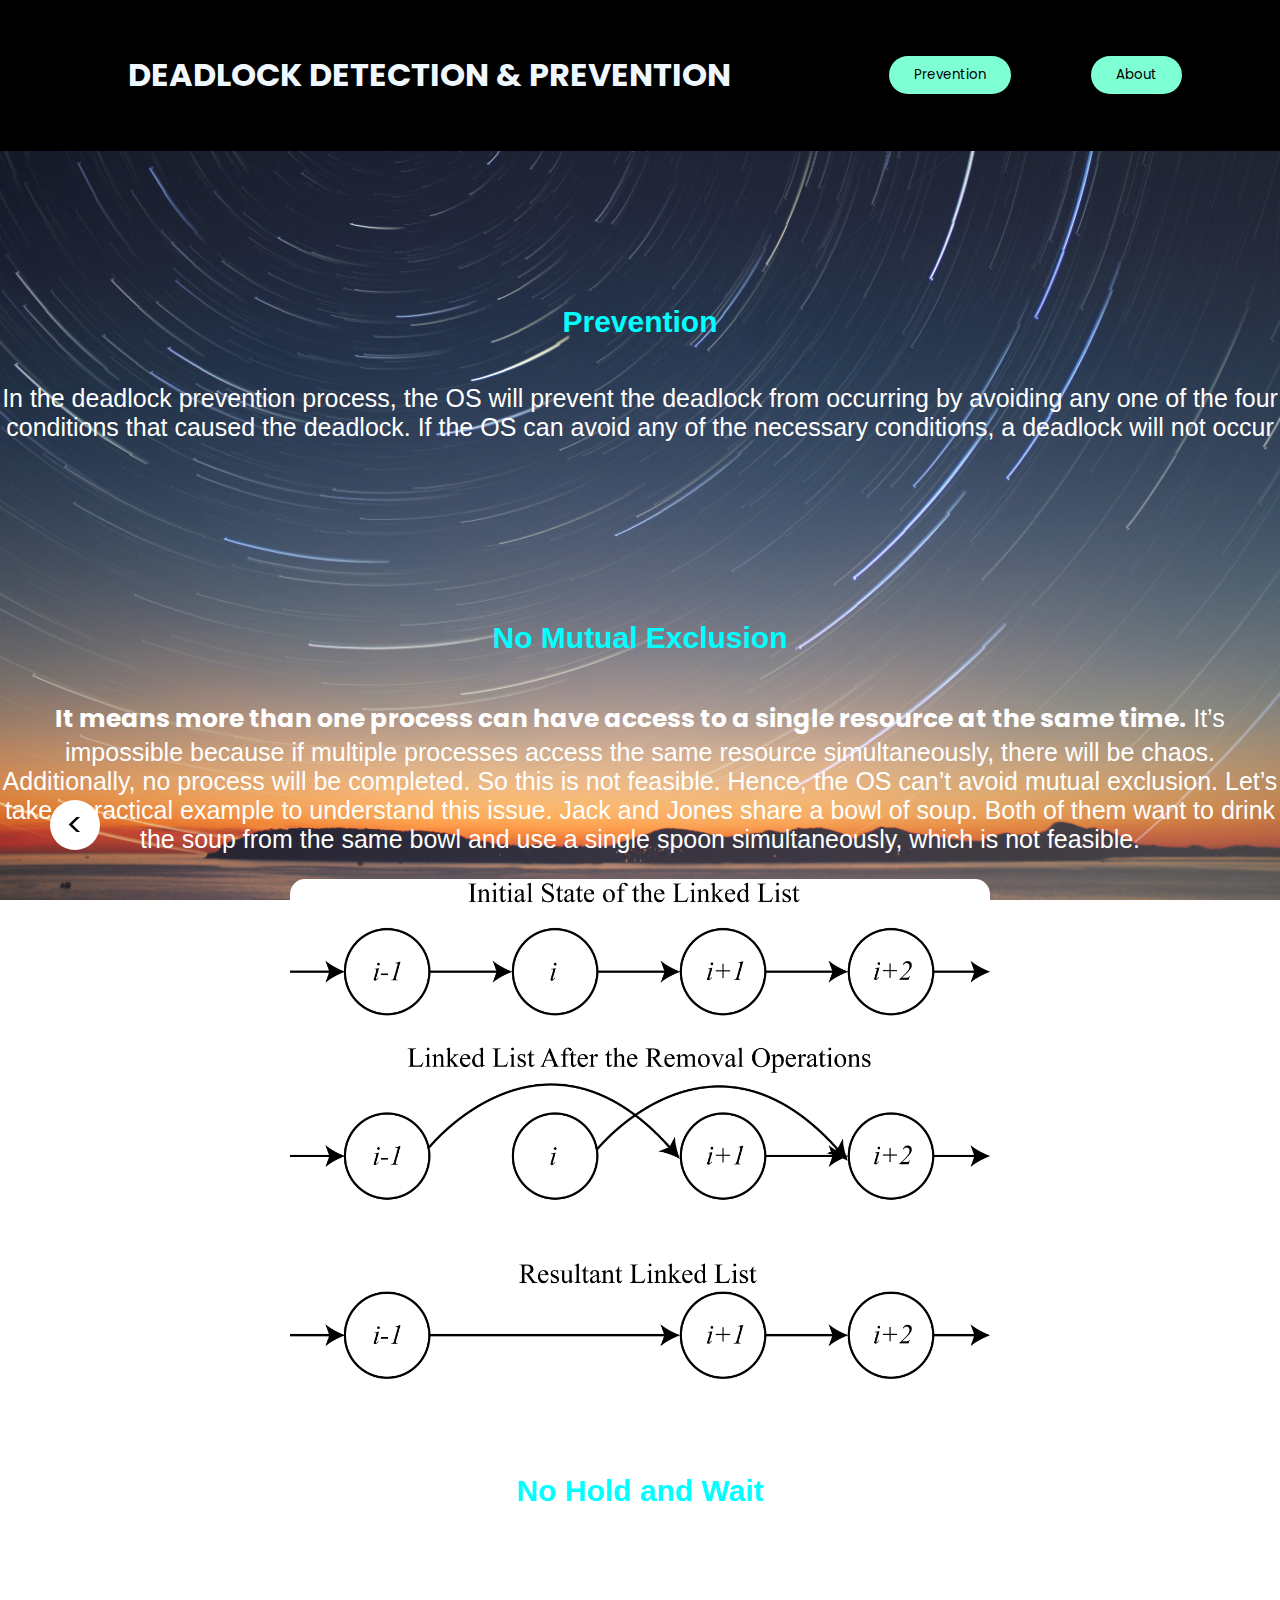
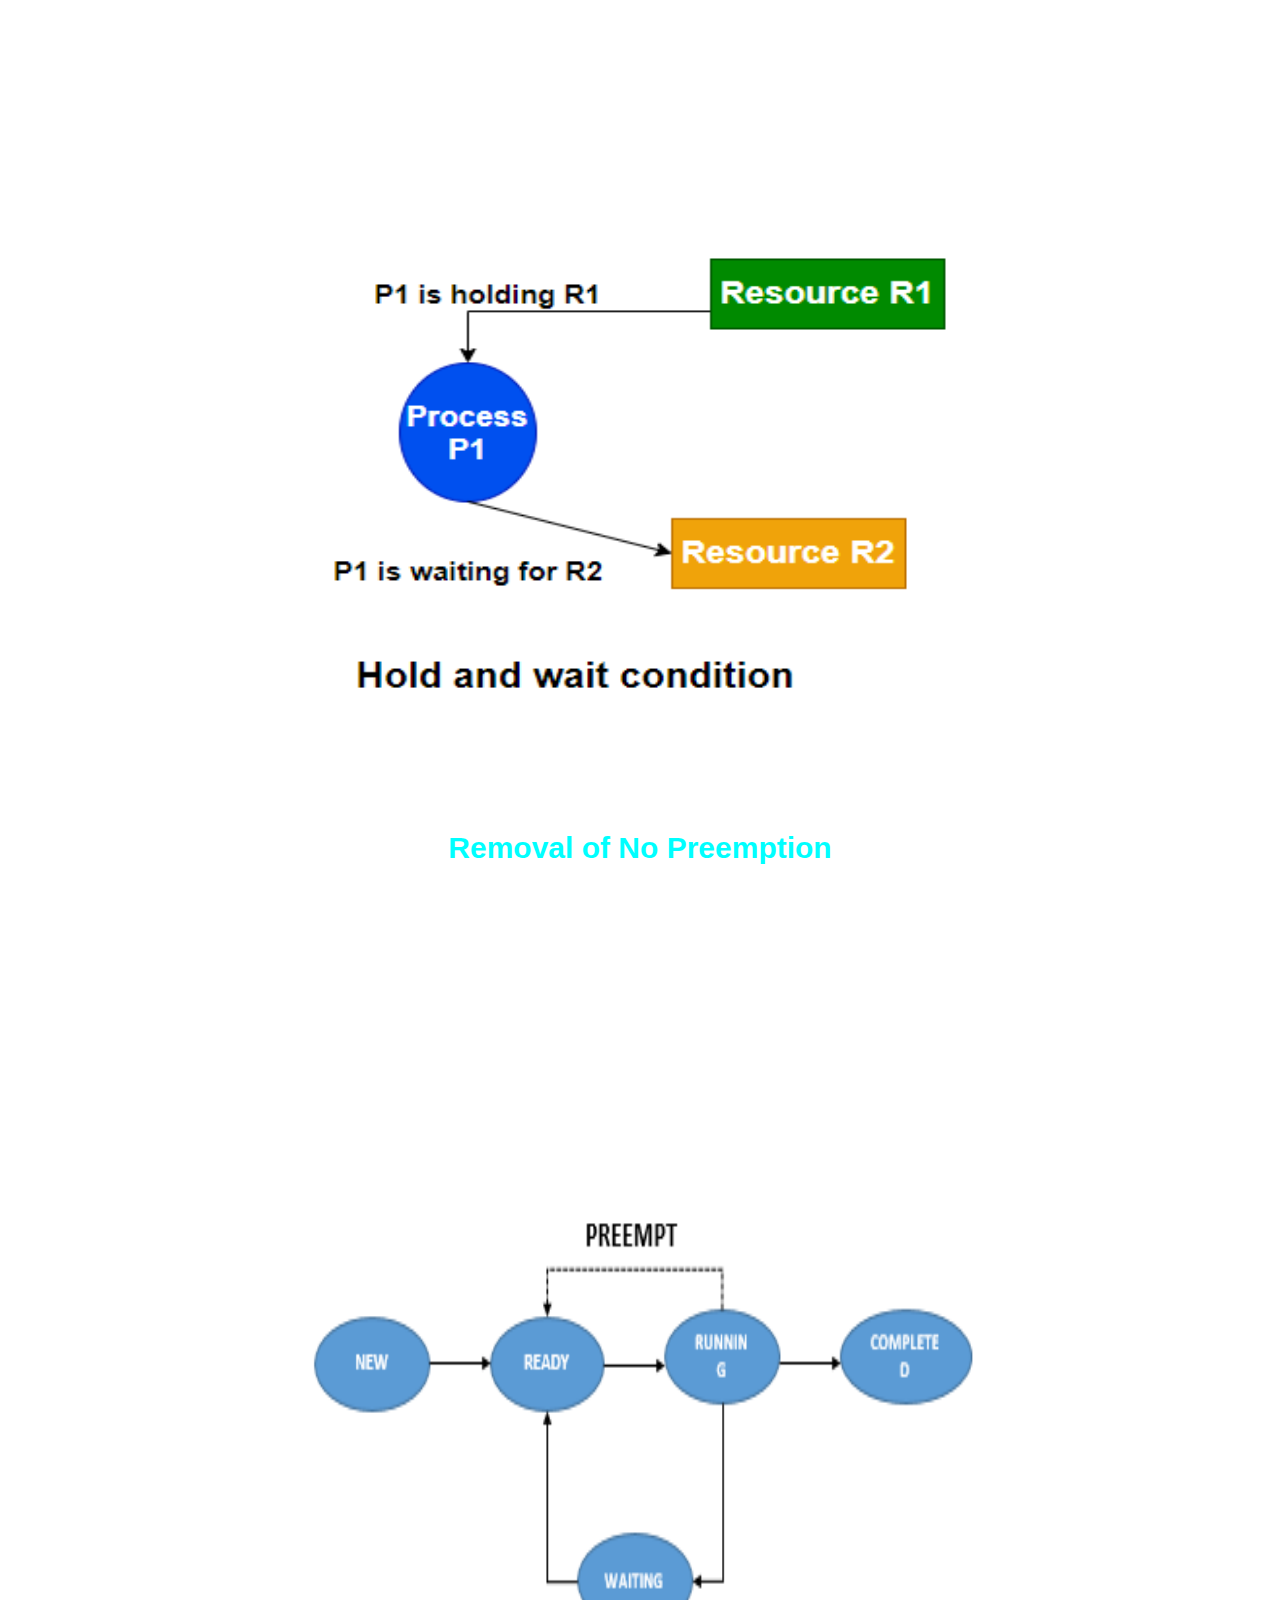
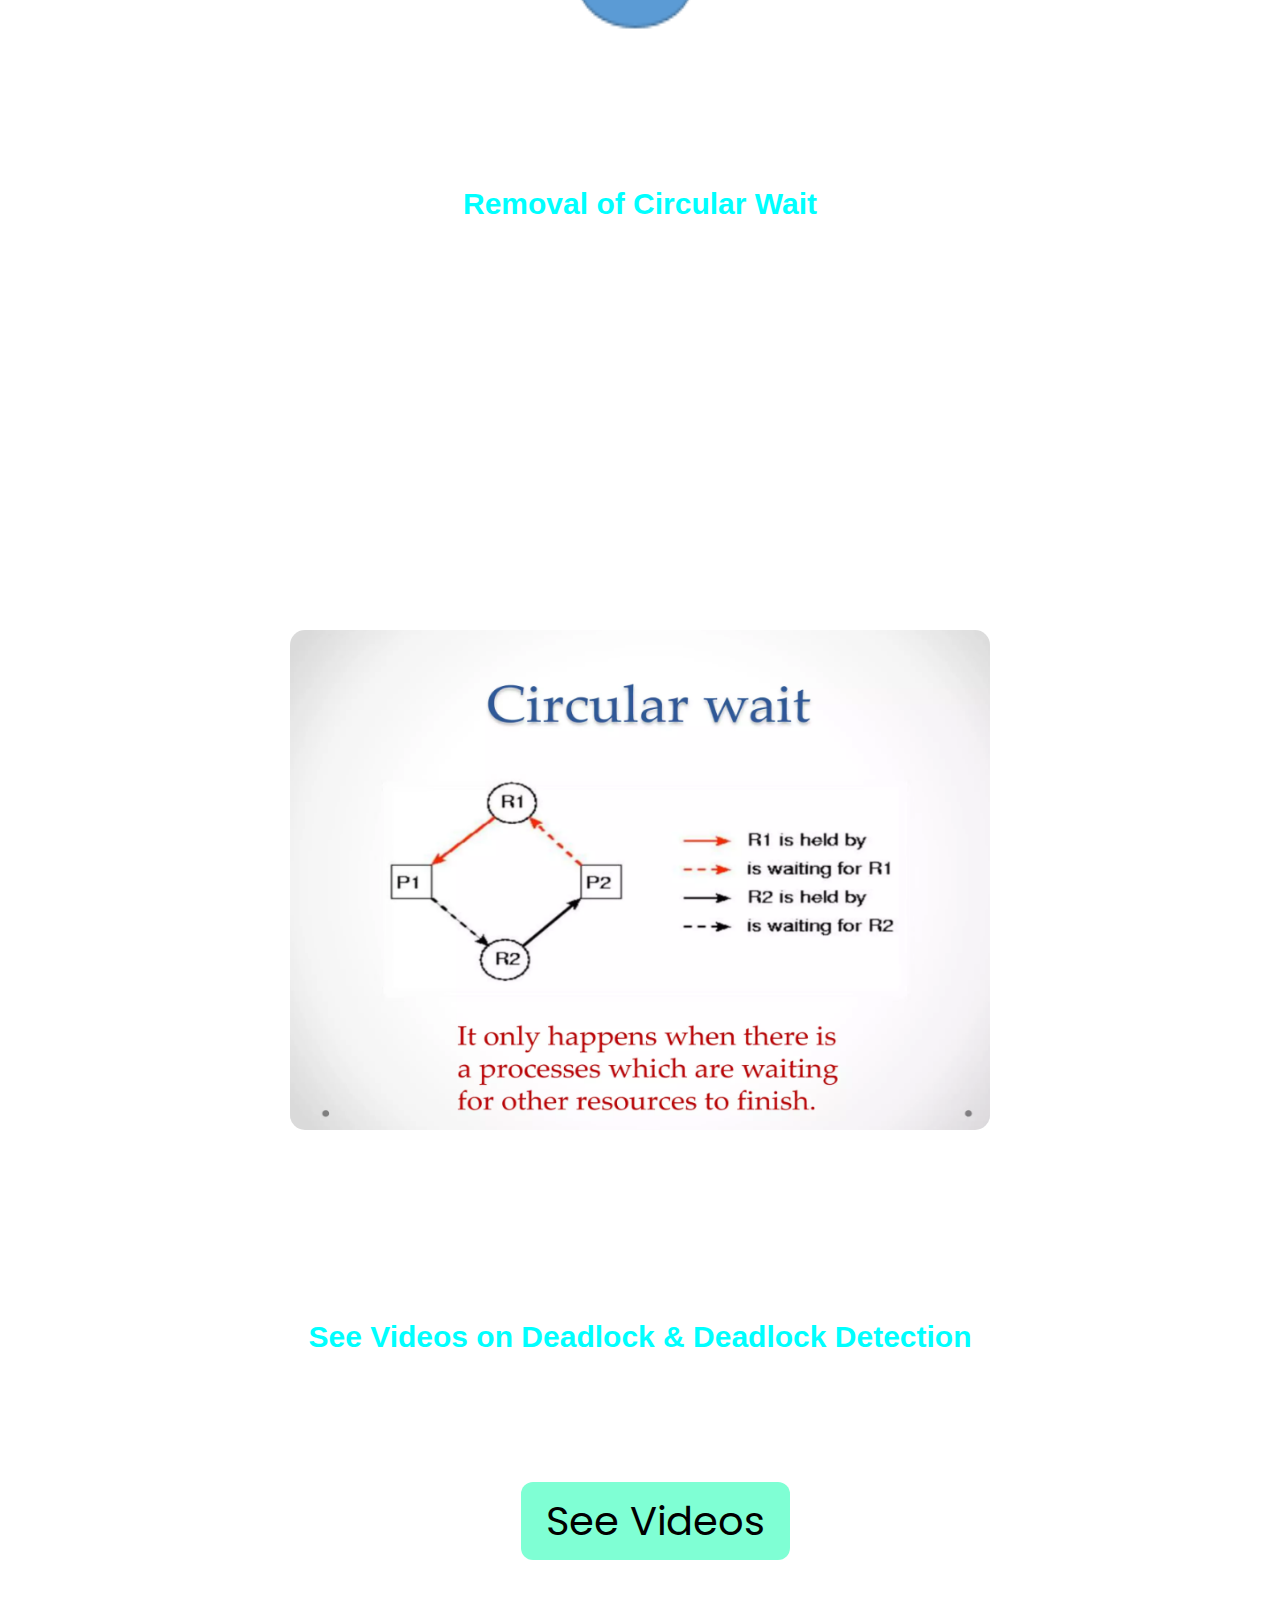
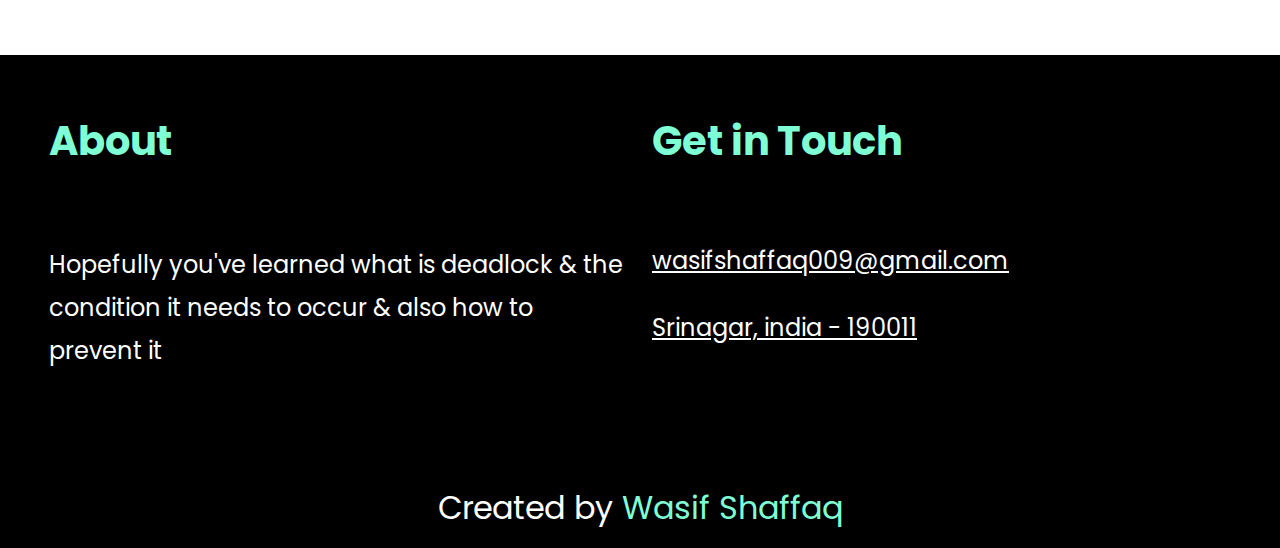
==== index2.html @ 234215ac "3rd try" ====
<!DOCTYPE html>
<html lang="en">
<head>
    <meta charset="UTF-8">
    <meta http-equiv="X-UA-Compatible" content="IE=edge">
    <meta name="viewport" content="width=device-width, initial-scale=1.0">
    <title>Page 1</title>

    <link rel="stylesheet" href="style2.css">
    <script defer src="app.js"></script>
</head>
<body>
    <header style="background-color: black">
        <h1 class="logo" style="color:aliceblue">DEADLOCK DETECTION & PREVENTION</h1>
        <nav>
            <ul class="nav__links">
                <li><a href="#prev"><button style="margin-right: 30px;">Prevention</button></a></li>
            </ul>
        </nav>
        <a class="cta" href="#abu"><button style="margin-right: -30px;">About</button></a>
    </header>

    <section class="hidden">
        <h1 style="font-size: 30px; font-family:'Trebuchet MS', 'Lucida Sans Unicode', 'Lucida Grande', 'Lucida Sans', Arial, sans-serif; color:aqua" >Prevention</h1>
        <p style="font-size: 25px; text-align: center; font-family: Verdana, Geneva, Tahoma, sans-serif; color:white">In the deadlock prevention process, the OS will prevent the deadlock from occurring by avoiding any one of the four conditions that caused the deadlock. If the OS can avoid any of the necessary conditions, a deadlock will not occur</p>
    </section>

    <section class="hidden">
        <h1 style="font-size: 30px; font-family:'Trebuchet MS', 'Lucida Sans Unicode', 'Lucida Grande', 'Lucida Sans', Arial, sans-serif; color:aqua" id="prev">No Mutual Exclusion</h1>
        <p style="font-size: 25px; text-align: center; font-family: Verdana, Geneva, Tahoma, sans-serif; color:white"><b>It means more than one process can have access to a single resource at the same time.</b> It’s impossible because if multiple processes access the same resource simultaneously, there will be chaos. Additionally, no process will be completed. So this is not feasible. Hence, the OS can’t avoid mutual exclusion. Let’s take a practical example to understand this issue. Jack and Jones share a bowl of soup. Both of them want to drink the soup from the same bowl and use a single spoon simultaneously, which is not feasible.</p>
        <img src="mutual.png" style="border-radius:15px; height: 500px; width: 700px"><br><br><br>
    </section>

    <section class="hidden">
        <h1 style="font-size: 30px; font-family:'Trebuchet MS', 'Lucida Sans Unicode', 'Lucida Grande', 'Lucida Sans', Arial, sans-serif; color:aqua"
        >No Hold and Wait</h1>
        <p style="font-size: 25px; text-align: center; font-family: Verdana, Geneva, Tahoma, sans-serif; color:white; padding: 5px;">To avoid the hold and wait, <b>there are many ways to acquire all the required resources before starting the execution.</b> But this is also not feasible because a process will use a single resource at a time. Here, the resource utilization will be very less. Before starting the execution, the process does not know how many resources would be required to complete it. In addition to that, the bus time, in which a process will complete and free the resource, is also unknown. <b>Another way is if a process is holding a resource and wants to have additional resources, then it must free the acquired resources. This way, we can avoid the hold and wait condition, but it can result in starvation.</b></p>
        <img src="hold and wait.png" style="border-radius:15px; height: 500px; width: 700px"> <br><br><br>
    </section>

    <section class="hidden">
        <h1 style="font-size: 30px; font-family:'Trebuchet MS', 'Lucida Sans Unicode', 'Lucida Grande', 'Lucida Sans', Arial, sans-serif; color:aqua" >Removal of No Preemption</h1>
        <p style="font-size: 25px; text-align: center; font-family: Verdana, Geneva, Tahoma, sans-serif; color:white; padding: 5px;">One of the reasons that cause the deadlock is the no preemption.<b>It means the CPU can’t take acquired resources from any process forcefully even though that process is in a waiting state.</b> If we can remove the no preemption and forcefully take resources from a waiting process, we can avoid the deadlock. This is an implementable logic to avoid deadlock. For example, it’s like taking the bowl from Jones and give it to Jack when he comes to have soup. Let’s assume Jones came first and acquired a resource and went into the waiting state. Now when Jack came, the caterer took the bowl from Jones forcefully and told him not to hold the bowl if you are in a waiting state.</p><br>
        <img src="preemption.png" style="border-radius:15px; height: 500px; width: 700px;"><br><br><br>
    </section>

    <section class="hidden">
        <h1 style="font-size: 30px; font-family:'Trebuchet MS', 'Lucida Sans Unicode', 'Lucida Grande', 'Lucida Sans', Arial, sans-serif; color:aqua" >Removal of Circular Wait</h1>
        <p style="font-size: 25px; text-align: center; font-family: Verdana, Geneva, Tahoma, sans-serif; color:white; padding: 5px;"><b>In the circular wait, two processes are stuck in the waiting state for the resources which have been held by each other.</b> To avoid the circular wait, we assign a numerical integer value to all resources, and a process has to access the resource in increasing or decreasing order. If the process acquires resources in increasing order, it’ll only have access to the new additional resource if that resource has a higher integer value. And if that resource has a lesser integer value, it must free the acquired resource before taking the new resource and vice-versa for decreasing order. For example, the caterer assigned an integer value to the bowl and the spoon as 1 and 2, respectively, so that one can have access to the resource in increasing order. Now, if Jones has a bowl, then he can have the spoon. But as Jack has a spoon with a greater integer value, he must leave the spoon first and then take the bowl. Thereafter, he will get the spoon to have the soup.</p> <br><br>
        <img src="circular waitman.png" style="border-radius:15px; height: 500px; width: 700px"><br> <br><br>
    </section>

    <section class="hidden">
        <h1 style="font-size: 30px; font-family:'Trebuchet MS', 'Lucida Sans Unicode', 'Lucida Grande', 'Lucida Sans', Arial, sans-serif; color:aqua" >See Videos on Deadlock & Deadlock Detection</h1>
        <p style="font-size: 25px; text-align: center; font-family: Verdana, Geneva, Tahoma, sans-serif; color:white">To get more insight on what deadlock is, banker's alogrithm & what questions might come in competitive exams please scroll through the catalog </p>
        <a href="index3.html" target="_blank"><button style="font-size: 40px; border-radius:12px; color:black"> See Videos</button></a>
    </section>




    <section class="footer" style="background-color:black;">

        <div class="box-container">
    
            <div class="box">
                <h3 style="color:aquamarine;" id="abu"></i> About </h3>
                <p>Hopefully you've learned what is deadlock & the condition it needs to occur & also how to prevent it</p>

            </div>
    
            <div class="box">
                <h3 style="color:aquamarine">Get in Touch</h3>
                <a href="#" class="links"> wasifshaffaq009@gmail.com </a>
                <a href="#" class="links"> </i> Srinagar, india - 190011 </a>
            </div>
    
            
    
        </div>
        
        <center><div class="credit"> Created by <span style="color:aquamarine"> Wasif Shaffaq </span></div></center>
        
    
    </section>

<div class="action" onclick="prevpage()">   
<span> < </span>
</div>

</body>
</html>
---- style2.css ----
@import url('https://fonts.googleapis.com/css2?family=Poppins:wght@700&display=swap');

*{
    font-family: 'Poppins', sans-serif;
    }

body {
    /* background: fixed;
    background-image: linear-gradient(to right,#413839, #242124); */
    font-family: 'Poppins', sans-serif;
    padding: 0;
    margin: 0;
}

html { 
    background: url(sky2.jpg) no-repeat center center fixed; 
    -webkit-background-size: cover;
    -moz-background-size: cover;
    -o-background-size: cover;
    background-size: cover;
  }

section {
    display: grid;
    place-items: center;
    align-content: center;
    min-height: 50vh;

}


header {
    display: flex;
    justify-content: flex-end;
    align-items: center;
    padding: 30px 10%;

}

.logo {
    cursor: pointer;
    margin-right: auto;
}

.nav__links {
    list-style: none;
}

.nav__links li {
    display: inline-block;
    padding: 0px 20px;
}

.nav__links li a {
    transition: all 0.3s ease 0s;
}

.nav__links li a:hover {
    color: #0088a9; 
}

button {
    margin-left: 30px;
    padding: 9px 25px;
    background-color:aquamarine;
    border: none;
    border-radius: 50px;
    cursor: pointer;
    transition: all 0.3s ease 0s;

}

button:hover {
    background-color: white;
    color: rgba(0,136,169,1);
}


.action {
    position: fixed;
    bottom: 50px;
    left: 50px;
    width: 50px;
    height: 50px;
    background: #fff;
    border-radius: 50%;
    cursor: pointer;
    box-shadow: 0 5px 5px rba(0,0,0,0.1);
}

.action span {
    position: relative;
    width: 100%;
    height: 100%;
    display: flex;
    justify-content: center;
    align-items: center;
    color: black;
    font-size: 2em;
    transition: .3s ease-in-out;
}





.footer{
    background: #fff;
}

.footer .box-container{
    display: grid;
    grid-template-columns: repeat(auto-fit, minmax(25rem, 1fr));
    gap:1.5rem;
}

.footer .box-container .box h3{
    font-size: 2.5rem;
    color:white;
    padding:1rem 0;
}

.footer .box-container .box h3 i{
    color:white;
}

.footer .box-container .box .links{
    display: block;
    font-size: 1.5rem;
    color:white;
    padding:1rem 0;
}

.footer .box-container .box .links i{
    color:white;
    padding-right: .5rem;
}

.footer .box-container .box .links:hover i{
    padding-right: 2rem;
}


.footer .box-container .box p{
    line-height: 1.8;
    font-size: 1.5rem;
    color:white;
    padding:1rem 0;
}

.footer .box-container .box .share a{
    height:4rem;
    width:4rem;
    line-height:4rem;
    border-radius: .5rem;
    font-size: 2rem;
    color:white;
    margin-right: .2rem;
    background: #eee;
    text-align: center;
}

.footer .box-container .box .share a:hover{
    background: white;
    color:white;
}



.footer .credit{
    text-align: center;
    margin-top: 2rem;
    padding:1rem;
    padding-top: 2.5rem;
    font-size: 2rem;
    color:white;
    border-top: var(--border);
}
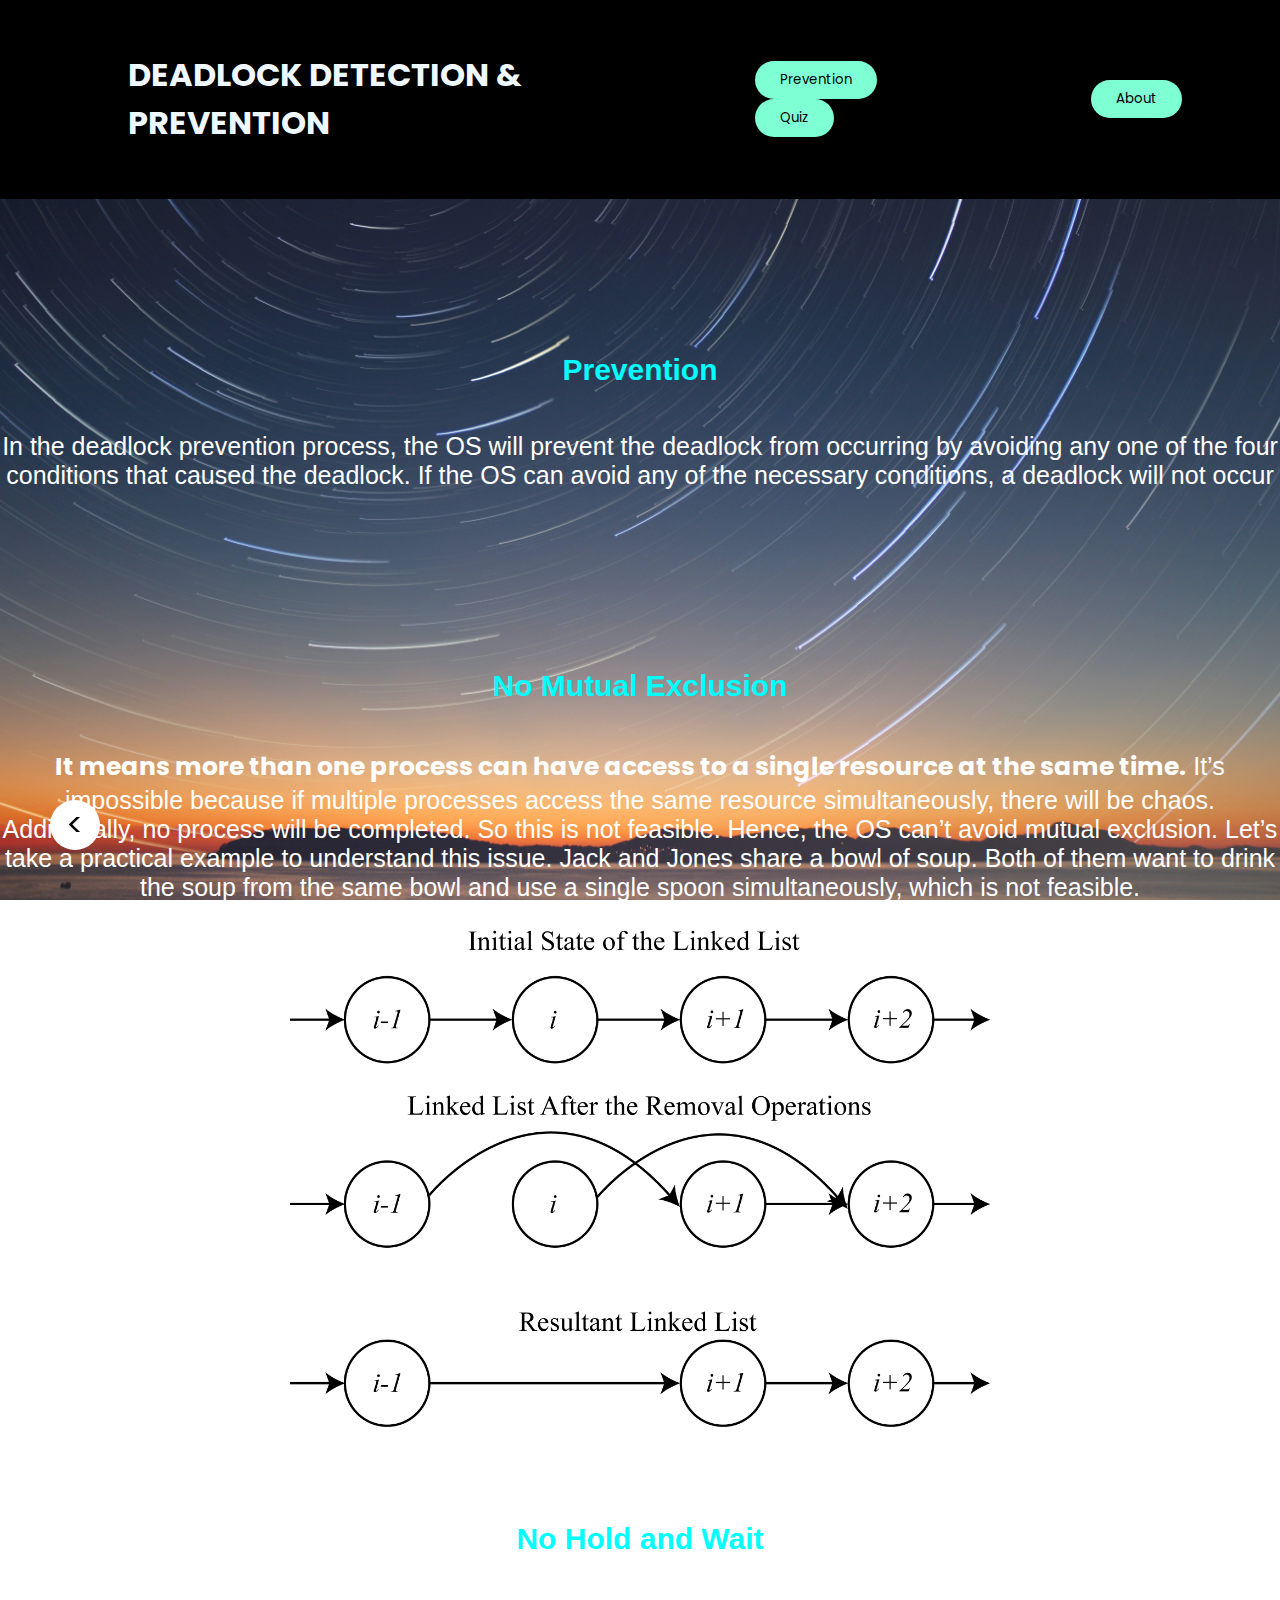
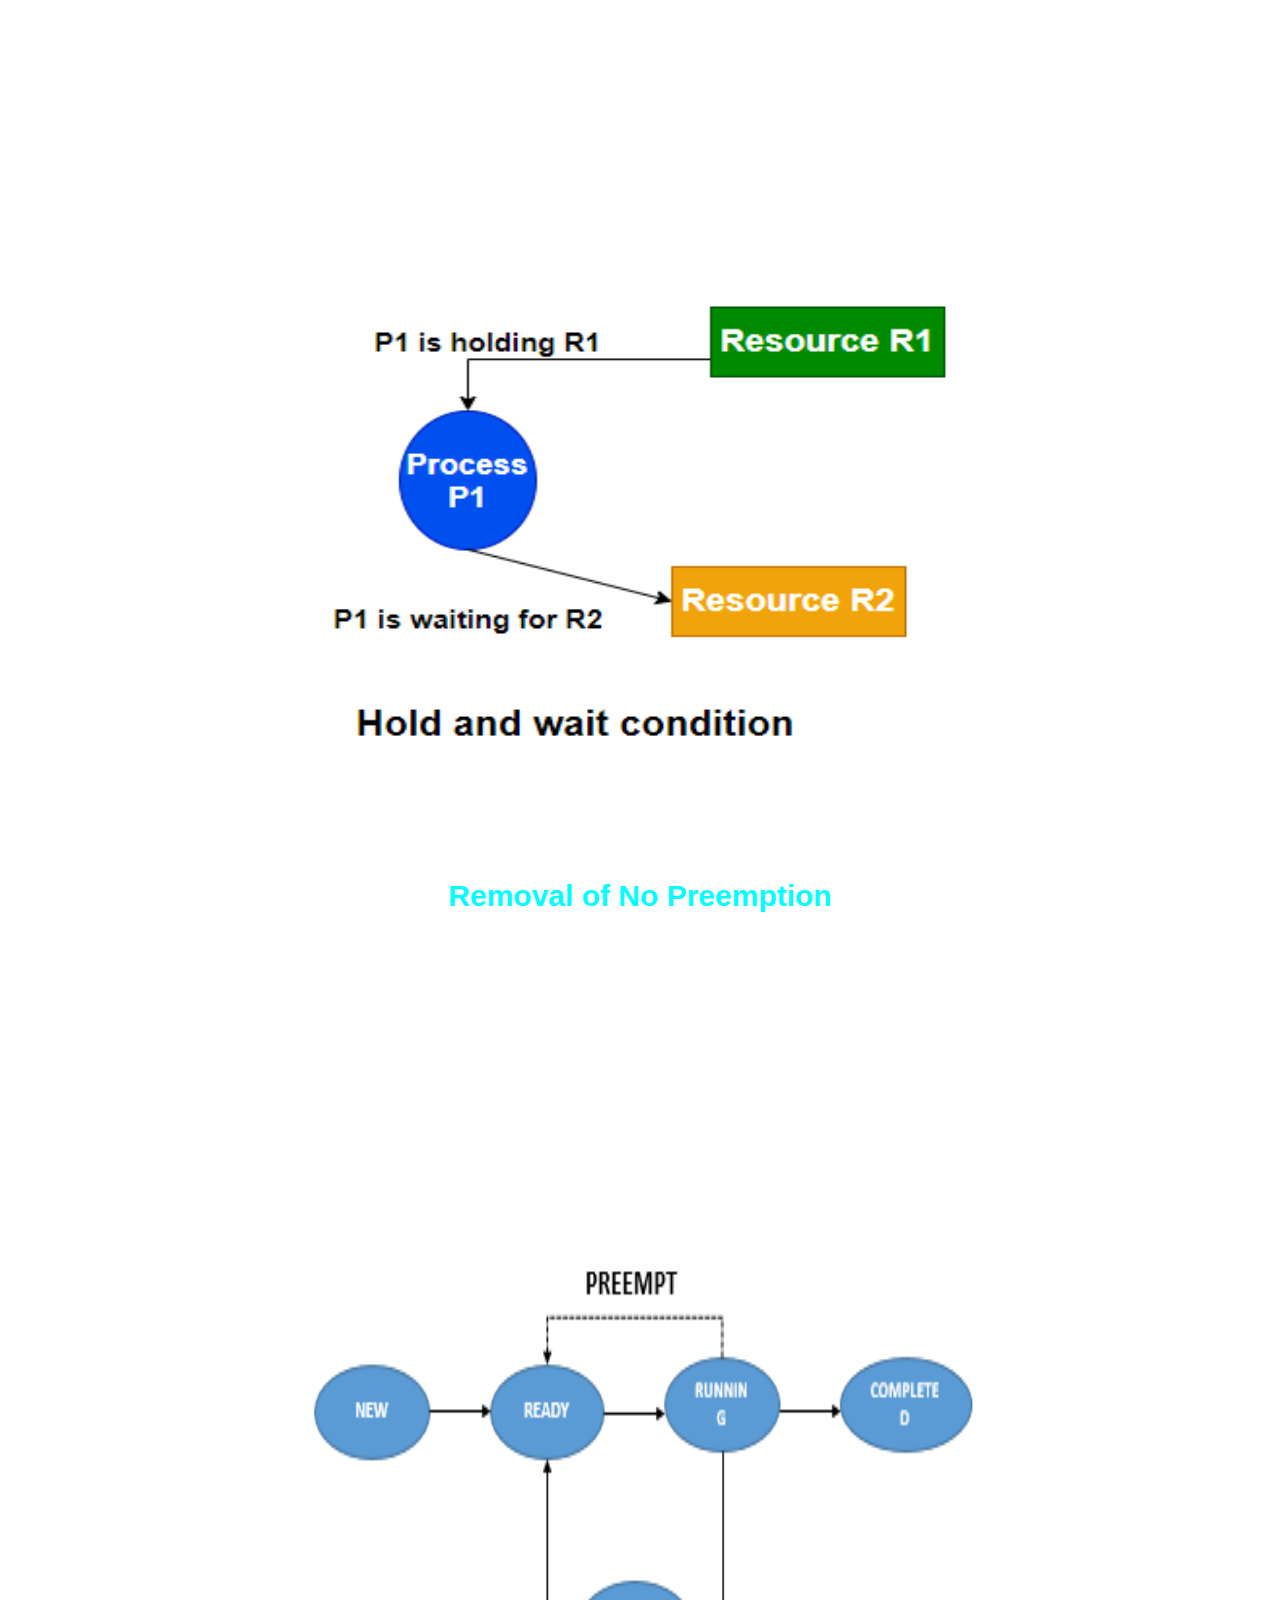
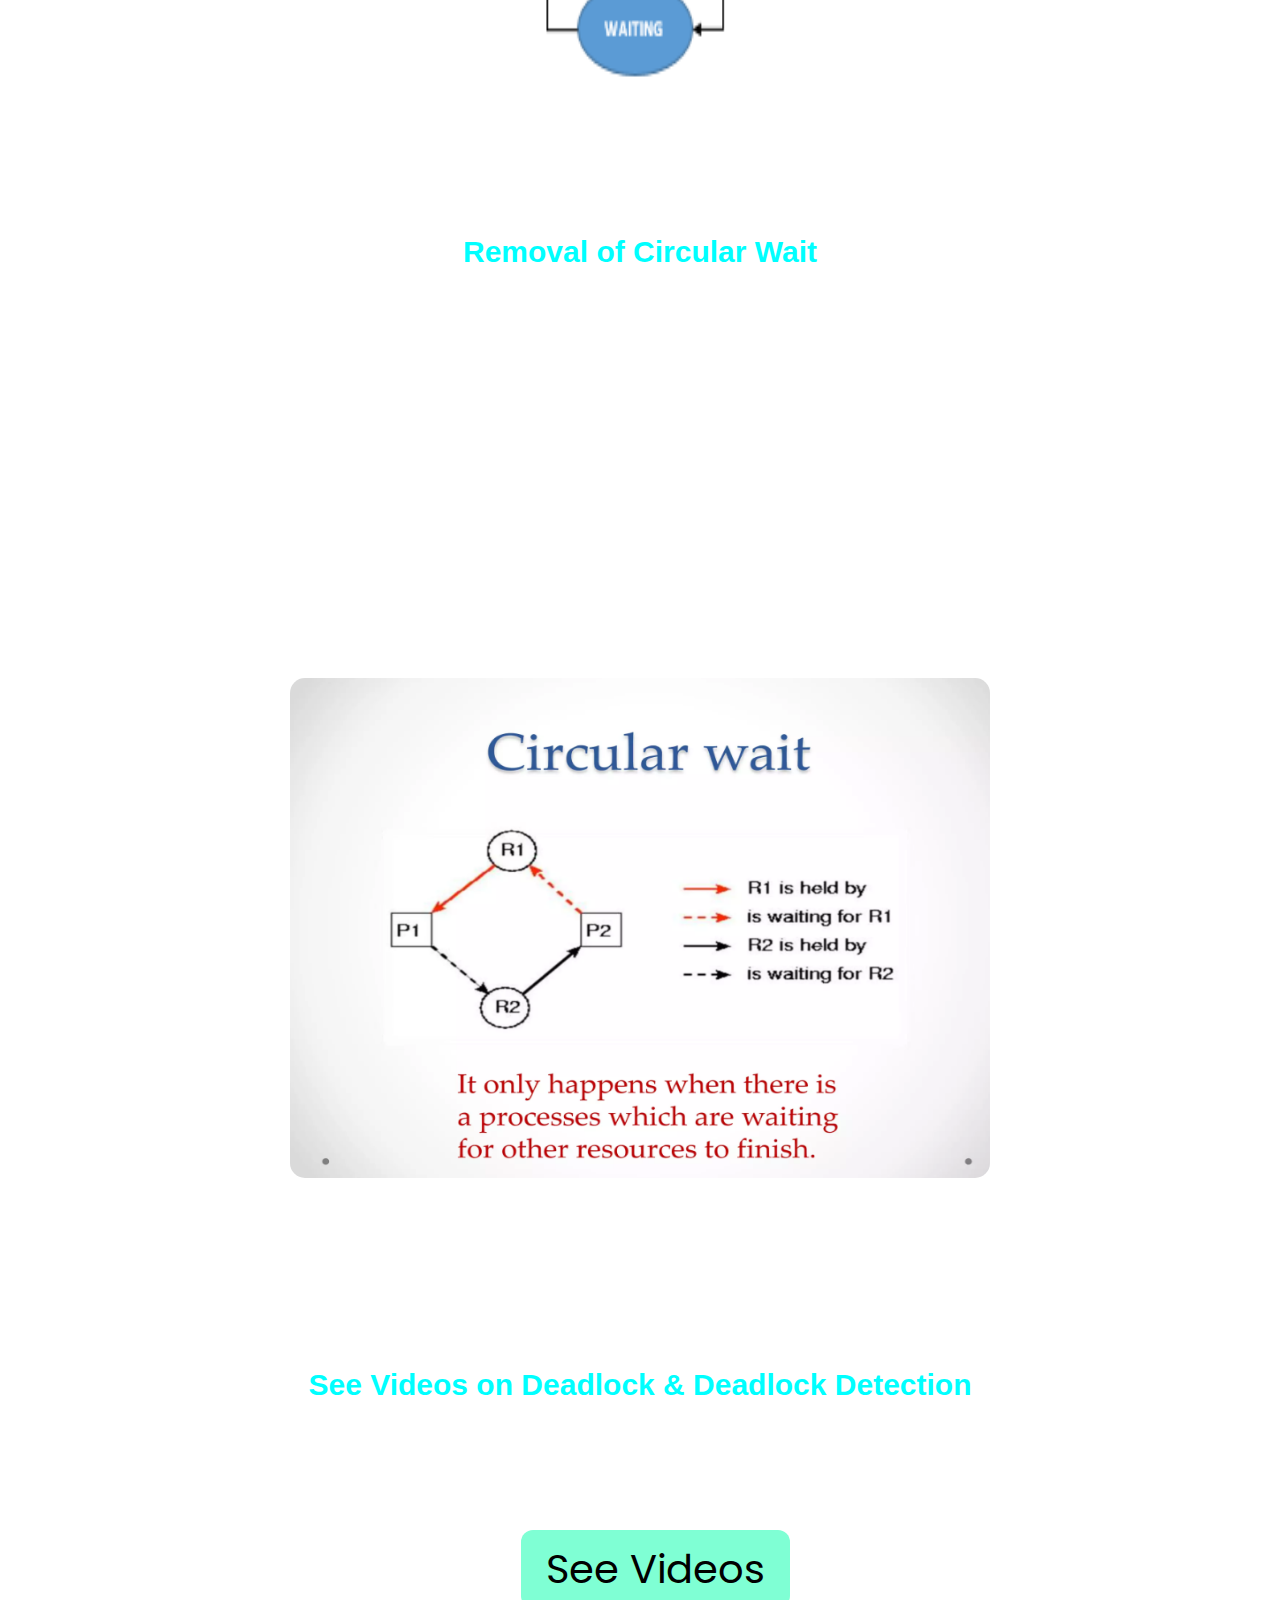
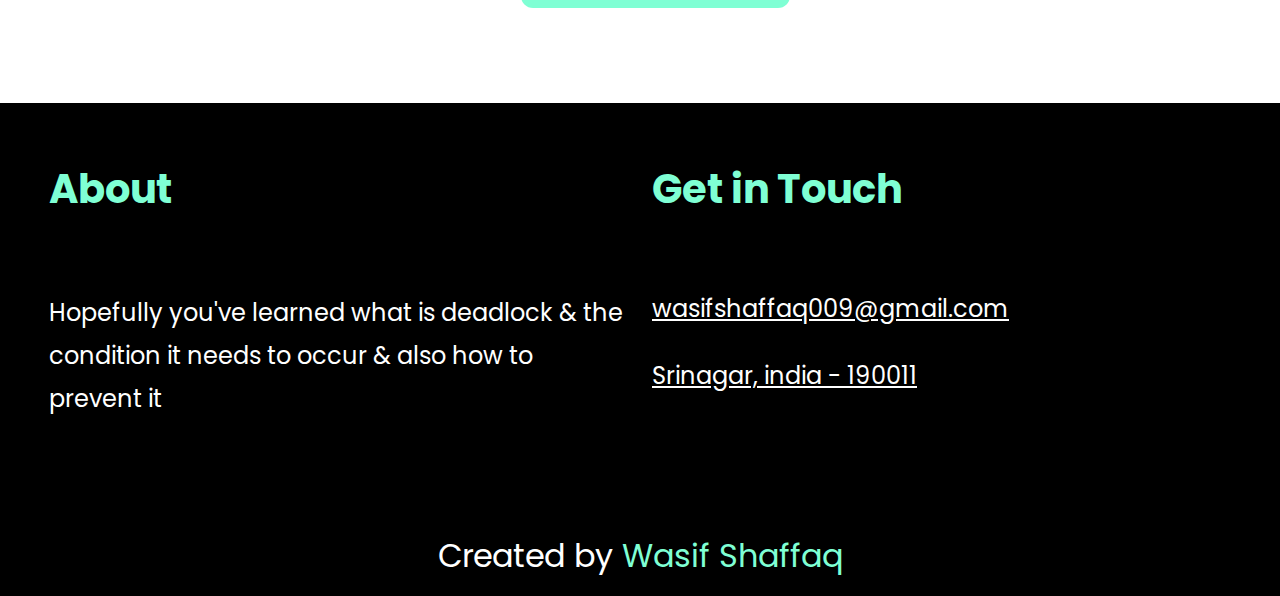
==== commit 9a4c449c: "15th try" ====
--- a/index2.html
+++ b/index2.html
@@ -15,6 +15,7 @@
         <nav>
             <ul class="nav__links">
                 <li><a href="#prev"><button style="margin-right: 30px;">Prevention</button></a></li>
+                <li><a href="/quiz.html"><button style="margin-right: 30px;">Quiz</button></a></li>
             </ul>
         </nav>
         <a class="cta" href="#abu"><button style="margin-right: -30px;">About</button></a>
